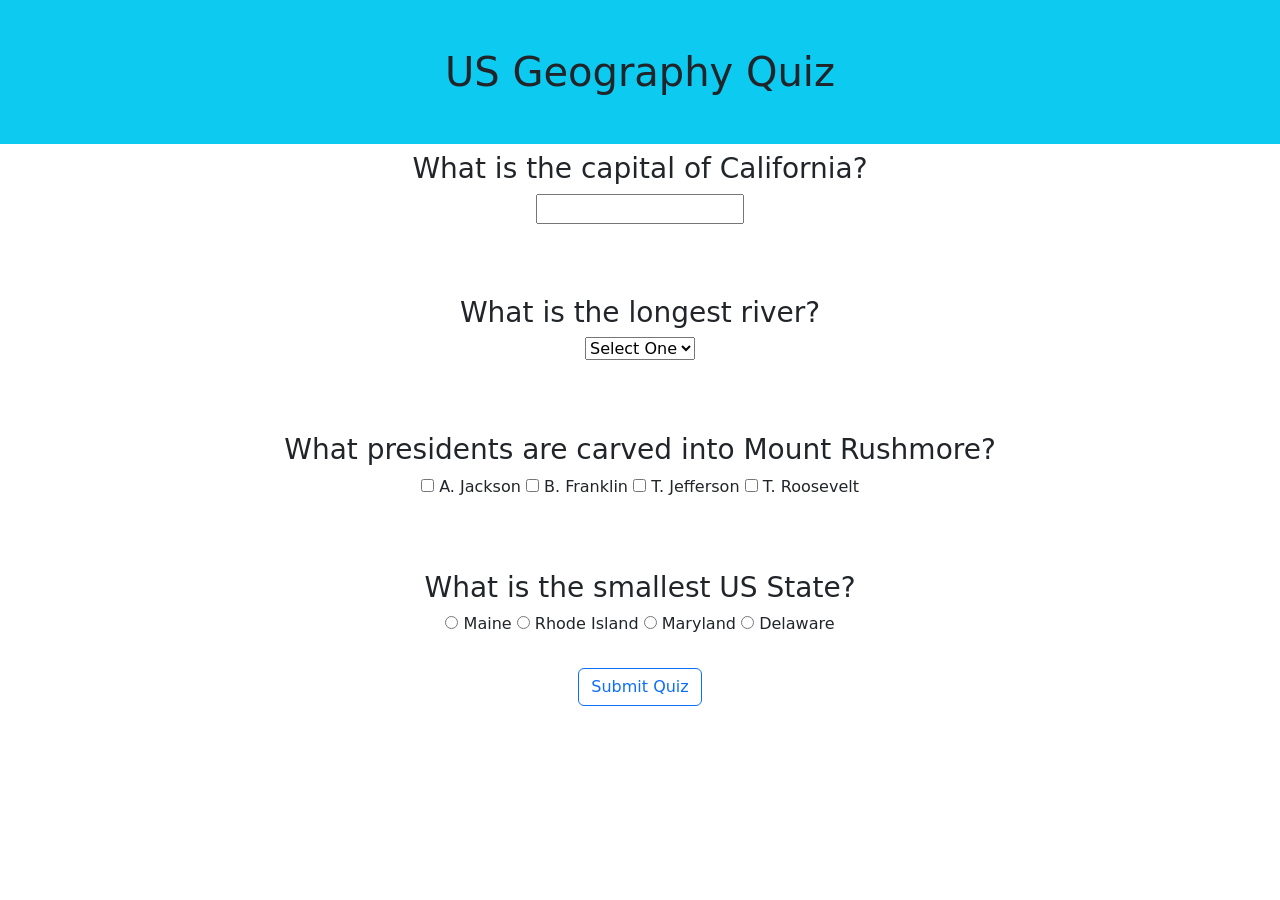
==== hw2/index.html @ 5f7fc5ca "fixed label of the image on html" ====
<!DOCTYPE html>
<html lang="en">
<head>
  <meta charset="UTF-8">
  <meta name="viewport" content="width=device-width, initial-scale=1.0">
  <title>US Geography Quiz</title>

  <link rel="stylesheet"
  href="https://cdn.jsdelivr.net/npm/bootstrap@5.3.3/dist/css/bootstrap.min.css">

     <style>
        #markImg1 img,
        #markImg2 img,
        #markImg3 img,
        #markImg4 img {
            width: 35px;
            height: 35ps;
            object-fit: contain;
            margin-right: 8px;
        }
     </style>



</head>
<body class="text-center">

    <h1 class="p-5 bg-info">US Geography Quiz</h1>

    <h3><span id="markImg1"></span>What is the capital of California?</h3>
    <input type="text" id="q1">
    <br><br>
    <div id="q1Feedback"></div>
    <br><br>

    <h3><span id="markImg2"></span>What is the longest river?</h3>
    <select id="q2">
        <option value="">Select One</option>
        <option value="ms">Mississippi</option>
        <option value="mo">Missouri</option>
        <option value="co">Colorado</option>
        <option value="de">Delaware</option>
    </select>
    <br><br>
    <div id="q2Feedback"></div>
    <br><br>

    <h3><span id="markImg3"></span>What presidents are carved into Mount Rushmore?</h3>
    <input type="checkbox" id="Jackson"> <label for="Jackson">A. Jackson</label>
    <input type="checkbox" id="Franklin"> <label for="Franklin">B. Franklin</label>
    <input type="checkbox" id="Jefferson"> <label for="Jefferson">T. Jefferson</label>
    <input type="checkbox" id="Roosevelt"> <label for="Roosevelt">T. Roosevelt</label>
    <br><br>
    <div id="q3Feedback"></div>
    <br><br>

    <h3><span id="markImg4"></span>What is the smallest US State?</h3>
    <input type="radio" name="q4" id="me" value="Maine"> <label for="me">Maine</label>
    <input type="radio" name="q4" id="ri" value="Rhode Island"> <label for="ri">Rhode Island</label>
    <input type="radio" name="q4" id="md" value="Maryland"> <label for="md">Maryland</label>
    <input type="radio" name="q4" id="de" value="Delaware"> <label for="de">Delaware</label>
    <br><br>
    <div id="q4Feedback"></div>

    <h3 id="validationFdbk" class="bg-danger text-white"></h3>

    <button class="btn btn-outline-primary">Submit Quiz</button>
    <h2 id="totalScore" class="text-info"></h2>

  <script src="js/script.js"></script>

</body>
</html>
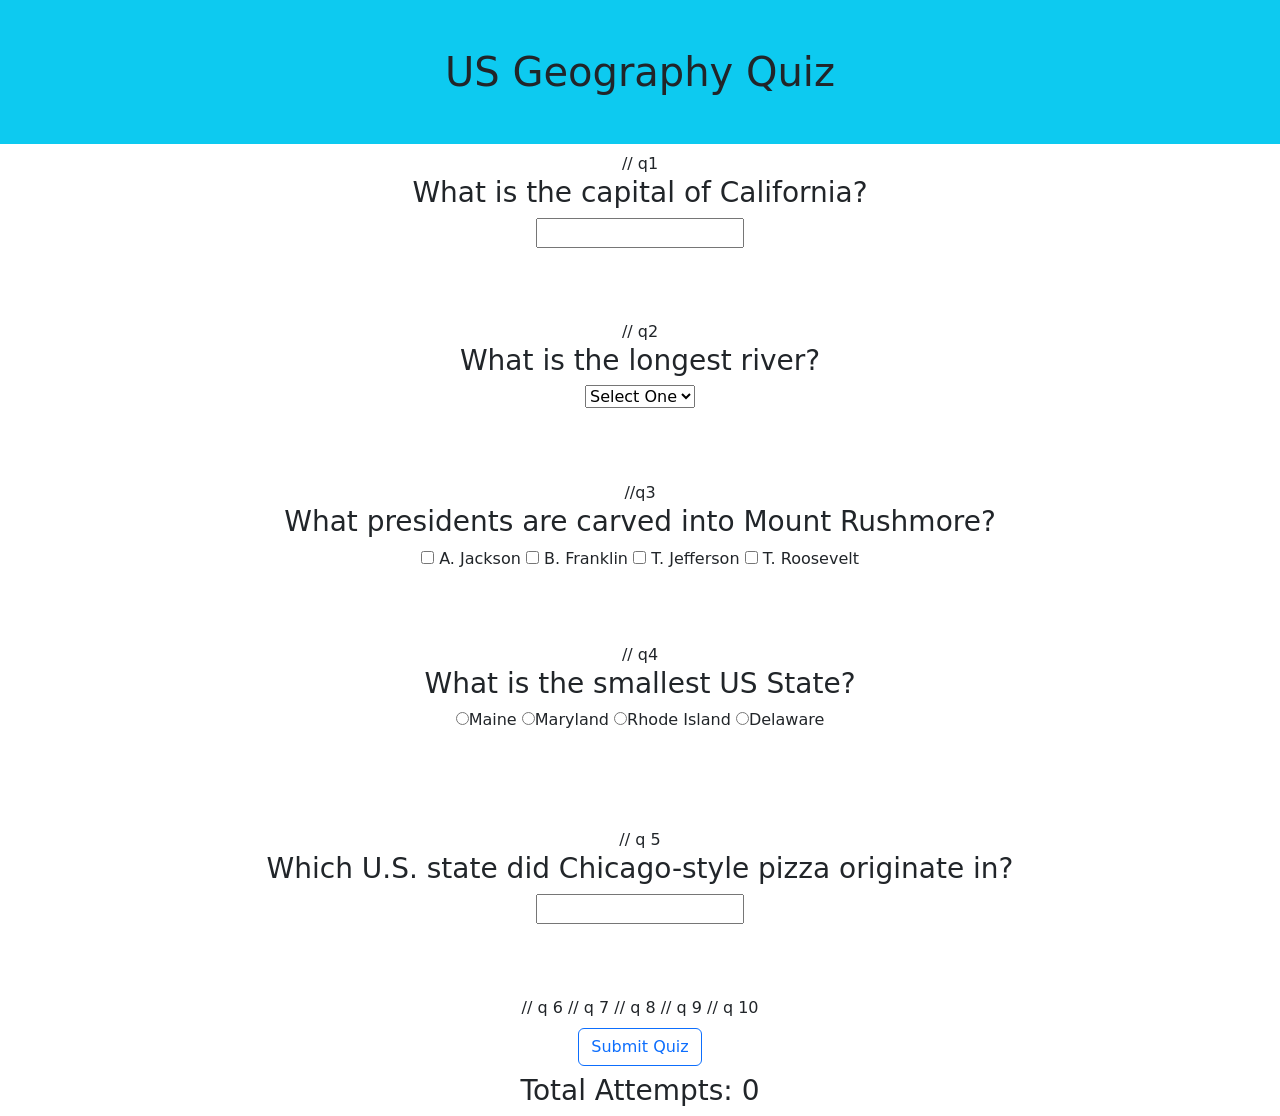
==== commit d9c9b639: "completed HW2 lessons and filling in resf of the questions" ====
--- a/hw2/index.html
+++ b/hw2/index.html
@@ -9,12 +9,9 @@
   href="https://cdn.jsdelivr.net/npm/bootstrap@5.3.3/dist/css/bootstrap.min.css">
 
      <style>
-        #markImg1 img,
-        #markImg2 img,
-        #markImg3 img,
-        #markImg4 img {
+        span[id^="markImg"] img {
             width: 35px;
-            height: 35ps;
+            height: 35px;
             object-fit: contain;
             margin-right: 8px;
         }
@@ -27,12 +24,14 @@
 
     <h1 class="p-5 bg-info">US Geography Quiz</h1>
 
+    // q1
     <h3><span id="markImg1"></span>What is the capital of California?</h3>
     <input type="text" id="q1">
     <br><br>
     <div id="q1Feedback"></div>
     <br><br>
 
+    // q2
     <h3><span id="markImg2"></span>What is the longest river?</h3>
     <select id="q2">
         <option value="">Select One</option>
@@ -45,6 +44,7 @@
     <div id="q2Feedback"></div>
     <br><br>
 
+    //q3
     <h3><span id="markImg3"></span>What presidents are carved into Mount Rushmore?</h3>
     <input type="checkbox" id="Jackson"> <label for="Jackson">A. Jackson</label>
     <input type="checkbox" id="Franklin"> <label for="Franklin">B. Franklin</label>
@@ -54,20 +54,38 @@
     <div id="q3Feedback"></div>
     <br><br>
 
+    // q4
     <h3><span id="markImg4"></span>What is the smallest US State?</h3>
-    <input type="radio" name="q4" id="me" value="Maine"> <label for="me">Maine</label>
-    <input type="radio" name="q4" id="ri" value="Rhode Island"> <label for="ri">Rhode Island</label>
-    <input type="radio" name="q4" id="md" value="Maryland"> <label for="md">Maryland</label>
-    <input type="radio" name="q4" id="de" value="Delaware"> <label for="de">Delaware</label>
+    <div id="q4Choices"></div>
     <br><br>
     <div id="q4Feedback"></div>
+    <br><br>
+
+    // q 5
+    <h3><span id="markImg5"></span>Which U.S. state did Chicago-style pizza originate in?</h3>
+    <input type="text" id="q5">
+    <br><br>
+    <div id="q5Feedback"></div>
+    <br><br>
+
+    // q 6
+    // q 7 
+    // q 8
+    // q 9
+    // q 10
+
+
+
 
     <h3 id="validationFdbk" class="bg-danger text-white"></h3>
 
     <button class="btn btn-outline-primary">Submit Quiz</button>
-    <h2 id="totalScore" class="text-info"></h2>
 
-  <script src="js/script.js"></script>
+    <h2 id="totalScore"></h2>
+    <h3 id="congratsMessage"></h3>
+    <h3 id="totalAttempts"></h3>
+
+    <script src="js/script.js"></script>
 
 </body>
 </html>
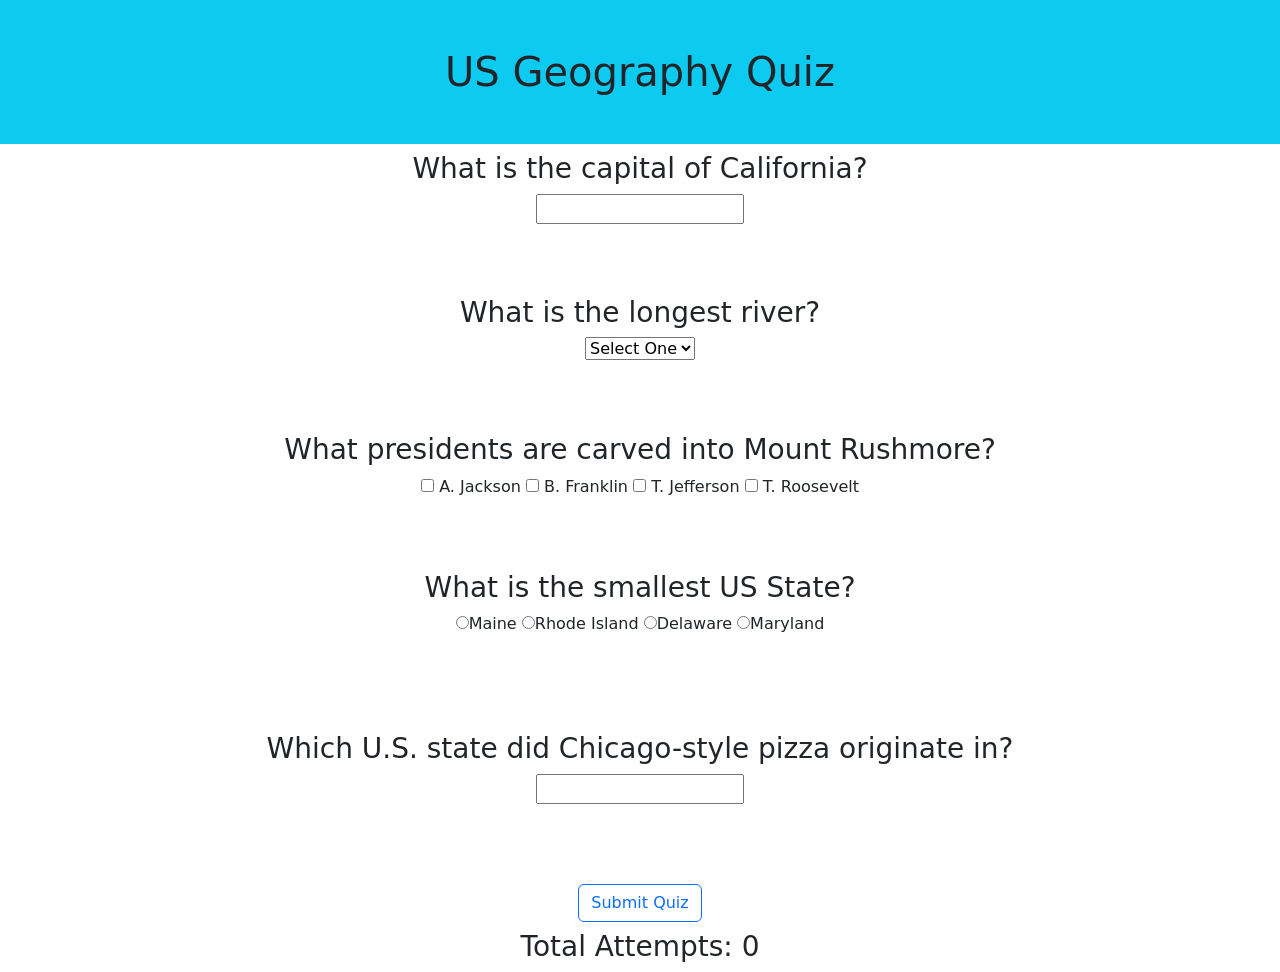
==== commit 022b8a58: "added q5" ====
--- a/hw2/index.html
+++ b/hw2/index.html
@@ -24,14 +24,14 @@
 
     <h1 class="p-5 bg-info">US Geography Quiz</h1>
 
-    // q1
+    <!-- q1 -->
     <h3><span id="markImg1"></span>What is the capital of California?</h3>
     <input type="text" id="q1">
     <br><br>
     <div id="q1Feedback"></div>
     <br><br>
 
-    // q2
+    <!-- q1 -->
     <h3><span id="markImg2"></span>What is the longest river?</h3>
     <select id="q2">
         <option value="">Select One</option>
@@ -44,7 +44,7 @@
     <div id="q2Feedback"></div>
     <br><br>
 
-    //q3
+    <!-- q3 -->
     <h3><span id="markImg3"></span>What presidents are carved into Mount Rushmore?</h3>
     <input type="checkbox" id="Jackson"> <label for="Jackson">A. Jackson</label>
     <input type="checkbox" id="Franklin"> <label for="Franklin">B. Franklin</label>
@@ -54,25 +54,26 @@
     <div id="q3Feedback"></div>
     <br><br>
 
-    // q4
+    <!-- q4 -->
     <h3><span id="markImg4"></span>What is the smallest US State?</h3>
     <div id="q4Choices"></div>
     <br><br>
     <div id="q4Feedback"></div>
     <br><br>
 
-    // q 5
+    <!-- q5 -->
     <h3><span id="markImg5"></span>Which U.S. state did Chicago-style pizza originate in?</h3>
     <input type="text" id="q5">
     <br><br>
     <div id="q5Feedback"></div>
     <br><br>
 
-    // q 6
-    // q 7 
-    // q 8
-    // q 9
-    // q 10
+    <!-- q 6 -->
+    <!-- q 7 -->
+    <!-- q 8 -->
+    <!-- q 9 -->
+    <!-- q 10 -->
+
 
 
 
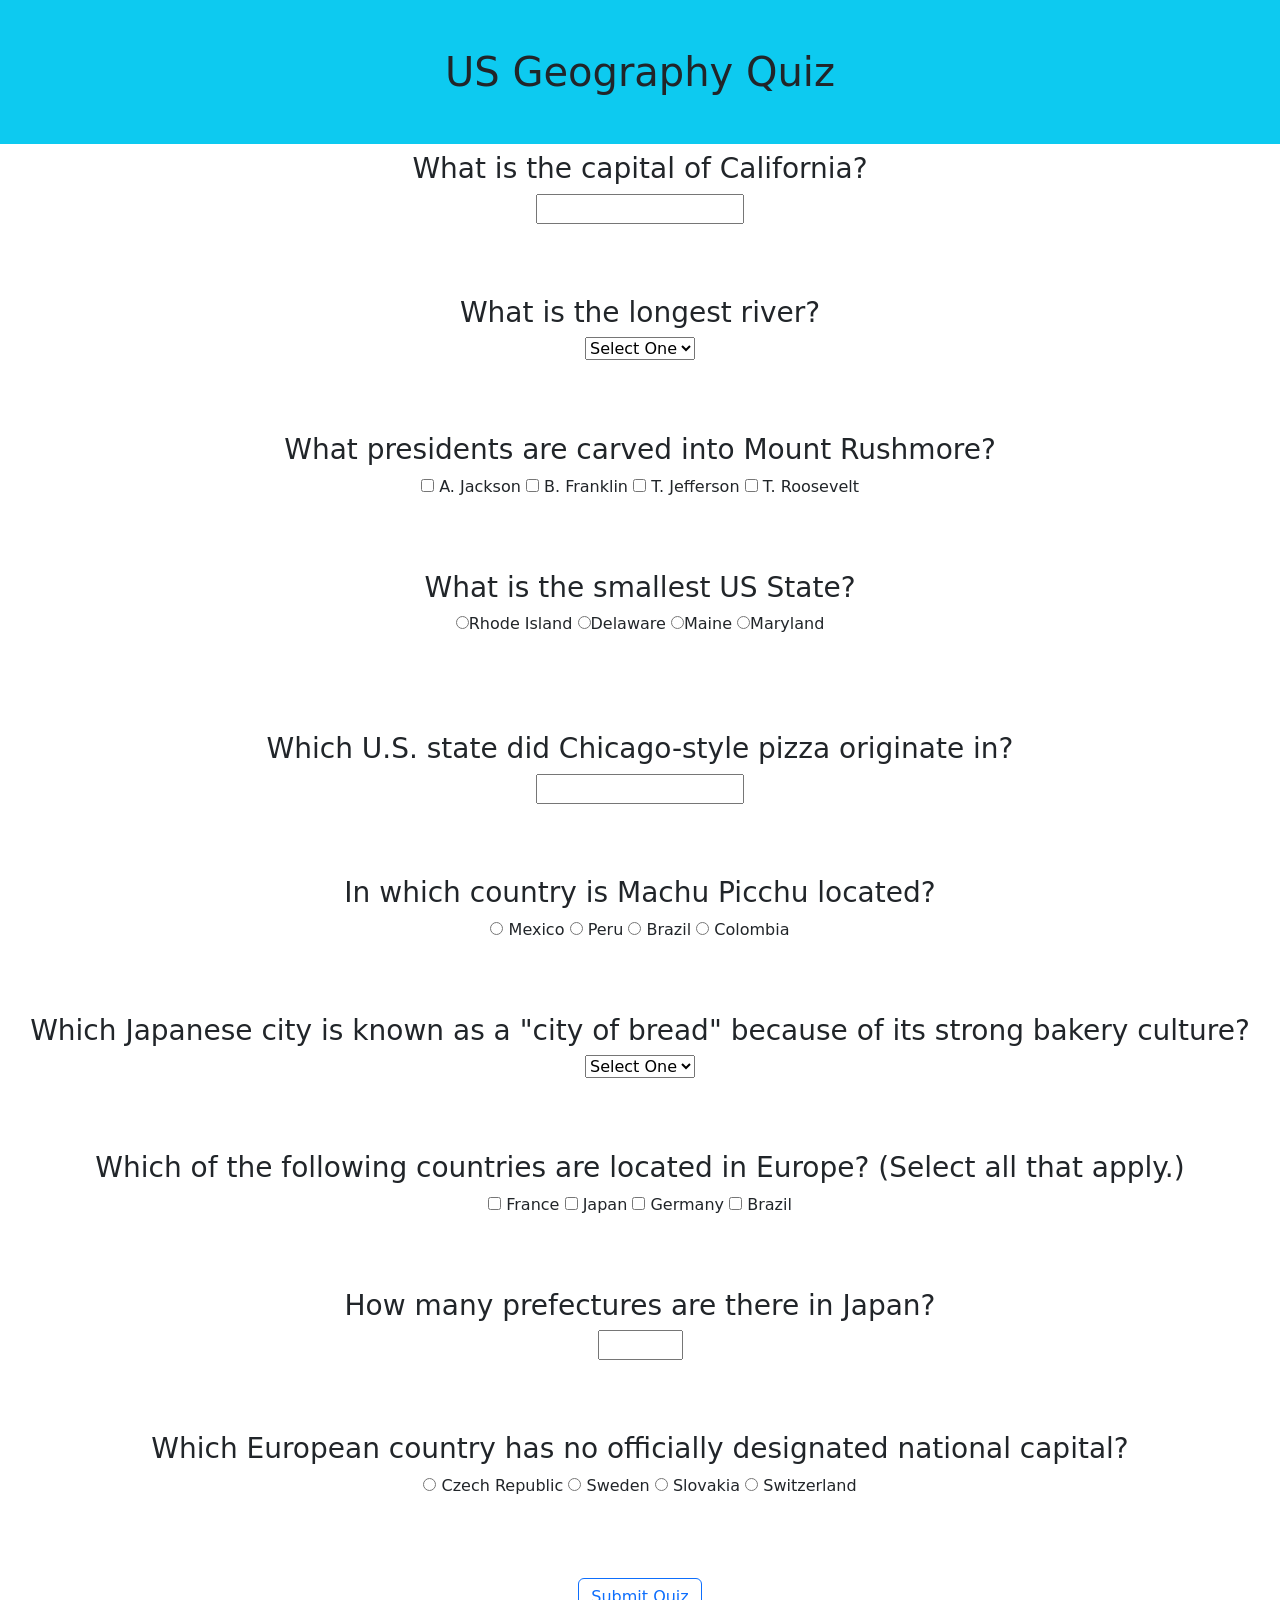
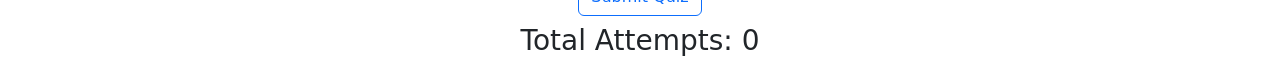
==== commit 0dfc14e6: "filled in 6 questions along with the 4 questions" ====
--- a/hw2/index.html
+++ b/hw2/index.html
@@ -68,11 +68,86 @@
     <div id="q5Feedback"></div>
     <br><br>
 
-    <!-- q 6 -->
-    <!-- q 7 -->
-    <!-- q 8 -->
-    <!-- q 9 -->
-    <!-- q 10 -->
+    <!-- q6 -->
+    <h3><span id="markImg6"></span>In which country is Machu Picchu located?</h3>
+
+    <input type="radio" name="q6" id="q6Mexico" value="Mexico">
+    <label for="q6Mexico">Mexico</label>
+
+    <input type="radio" name="q6" id="q6Peru" value="Peru">
+    <label for="q6Peru">Peru</label>
+
+    <input type="radio" name="q6" id="q6Brazil" value="Brazil">
+    <label for="q6Brazil">Brazil</label>
+
+    <input type="radio" name="q6" id="q6Colombia" value="Colombia">
+    <label for="q6Colombia">Colombia</label>
+
+    <br><br>
+    <div id="q6Feedback"></div>
+    <br><br>
+
+    <!-- q7 -->
+    <h3><span id="markImg7"></span>Which Japanese city is known as a "city of bread" because of its strong bakery culture?</h3>
+
+    <select id="q7">
+        <option value="">Select One</option>
+        <option value="Hakodate">Hakodate</option>
+        <option value="Hakata">Hakata</option>
+        <option value="Kobe">Kobe</option>
+        <option value="Nagasaki">Nagasaki</option>
+    </select>
+
+    <br><br>
+    <div id="q7Feedback"></div>
+    <br><br>
+
+    <!-- q8 -->
+    <h3><span id="markImg8"></span>Which of the following countries are located in Europe? (Select all that apply.)</h3>
+
+    <input type="checkbox" id="q8France">
+    <label for="q8France">France</label>
+
+    <input type="checkbox" id="q8Japan">
+    <label for="q8Japan">Japan</label>
+
+    <input type="checkbox" id="q8Germany">
+    <label for="q8Germany">Germany</label>
+
+    <input type="checkbox" id="q8Brazil">
+    <label for="q8Brazil">Brazil</label>
+
+    <br><br>
+    <div id="q8Feedback"></div>
+    <br><br>
+
+    <!-- q9 -->
+    <h3><span id="markImg9"></span>How many prefectures are there in Japan?</h3>
+
+    <input type="number" id="q9" min="1" max="100">
+
+    <br><br>
+    <div id="q9Feedback"></div>
+    <br><br>
+
+    <!-- q10 -->
+    <h3><span id="markImg10"></span>Which European country has no officially designated national capital?</h3>
+
+    <input type="radio" name="q10" id="q10Czech" value="Czech Republic">
+    <label for="q10Czech">Czech Republic</label>
+
+    <input type="radio" name="q10" id="q10Sweden" value="Sweden">
+    <label for="q10Sweden">Sweden</label>
+
+    <input type="radio" name="q10" id="q10Slovakia" value="Slovakia">
+    <label for="q10Slovakia">Slovakia</label>
+
+    <input type="radio" name="q10" id="q10Switzerland" value="Switzerland">
+    <label for="q10Switzerland">Switzerland</label>
+
+    <br><br>
+    <div id="q10Feedback"></div>
+    <br><br>
 
 
 
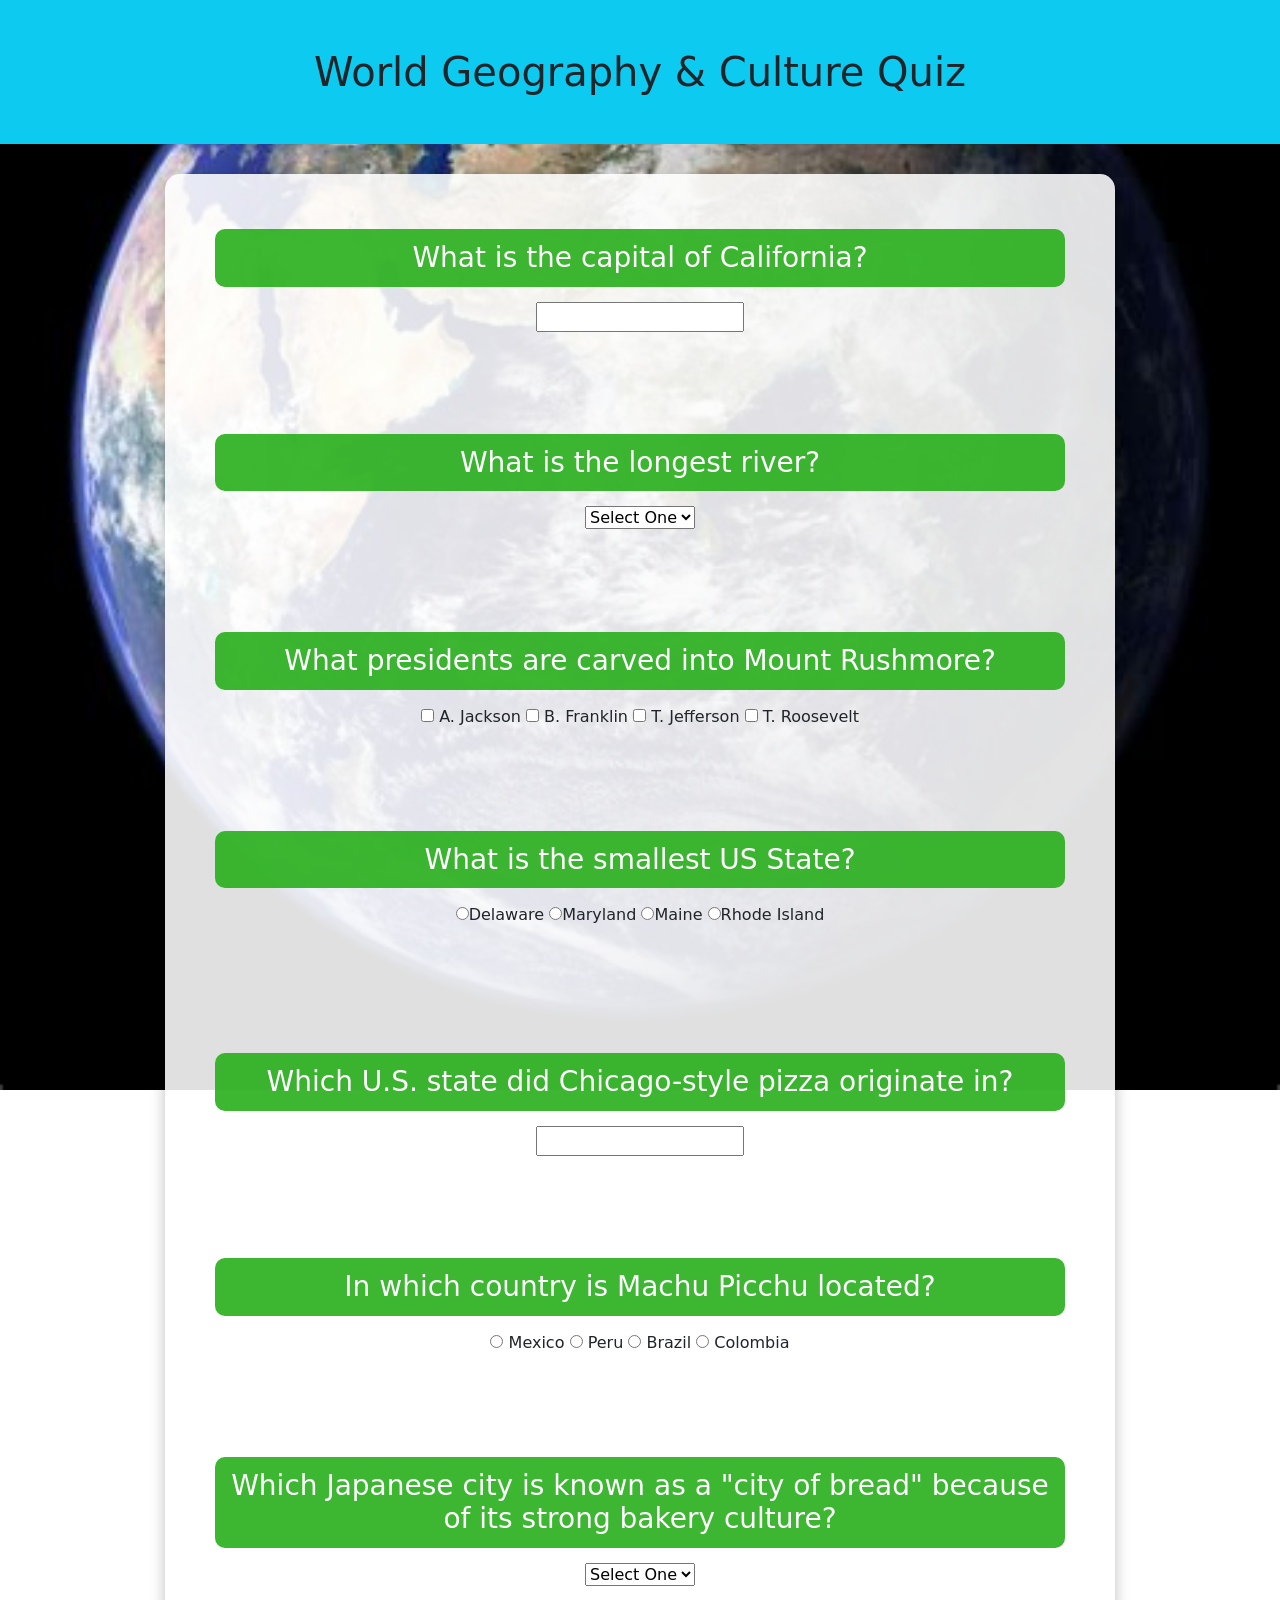
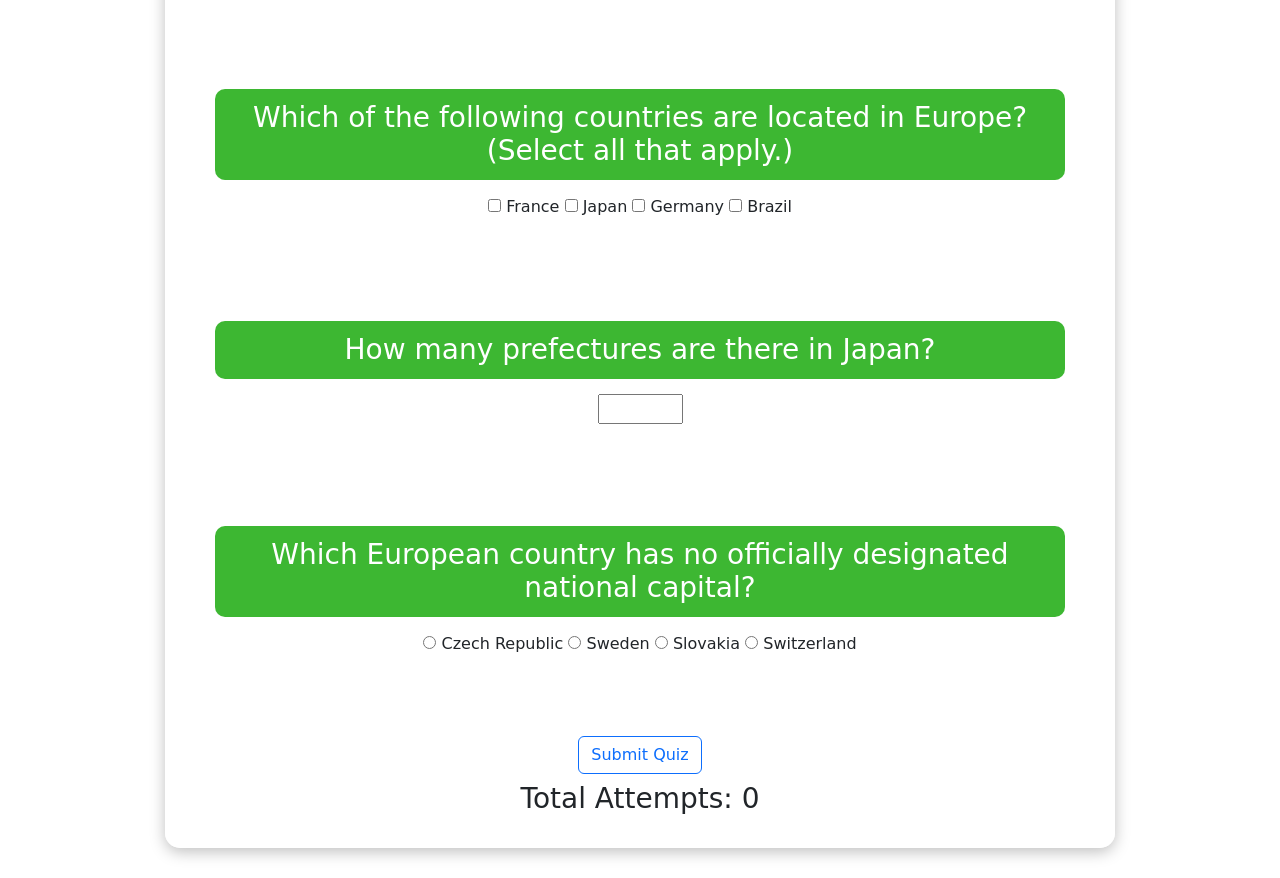
==== commit 860e7890: "added background image on html and added congradulatory message with formatting." ====
--- a/hw2/index.html
+++ b/hw2/index.html
@@ -3,10 +3,13 @@
 <head>
   <meta charset="UTF-8">
   <meta name="viewport" content="width=device-width, initial-scale=1.0">
-  <title>US Geography Quiz</title>
+  <title>World Geography Quiz</title> 
 
   <link rel="stylesheet"
-  href="https://cdn.jsdelivr.net/npm/bootstrap@5.3.3/dist/css/bootstrap.min.css">
+      href="https://cdn.jsdelivr.net/npm/bootstrap@5.3.3/dist/css/bootstrap.min.css">
+  <link rel="stylesheet" href="css/styles.css">
+
+  
 
      <style>
         span[id^="markImg"] img {
@@ -22,146 +25,150 @@
 </head>
 <body class="text-center">
 
-    <h1 class="p-5 bg-info">US Geography Quiz</h1>
+    <h1 class="p-5 bg-info">World Geography & Culture Quiz</h1>
 
-    <!-- q1 -->
-    <h3><span id="markImg1"></span>What is the capital of California?</h3>
-    <input type="text" id="q1">
-    <br><br>
-    <div id="q1Feedback"></div>
-    <br><br>
+    <main class="quiz-container">
 
-    <!-- q1 -->
-    <h3><span id="markImg2"></span>What is the longest river?</h3>
-    <select id="q2">
-        <option value="">Select One</option>
-        <option value="ms">Mississippi</option>
-        <option value="mo">Missouri</option>
-        <option value="co">Colorado</option>
-        <option value="de">Delaware</option>
-    </select>
-    <br><br>
-    <div id="q2Feedback"></div>
-    <br><br>
+        <!-- Questions 1 through 10 -->
 
-    <!-- q3 -->
-    <h3><span id="markImg3"></span>What presidents are carved into Mount Rushmore?</h3>
-    <input type="checkbox" id="Jackson"> <label for="Jackson">A. Jackson</label>
-    <input type="checkbox" id="Franklin"> <label for="Franklin">B. Franklin</label>
-    <input type="checkbox" id="Jefferson"> <label for="Jefferson">T. Jefferson</label>
-    <input type="checkbox" id="Roosevelt"> <label for="Roosevelt">T. Roosevelt</label>
-    <br><br>
-    <div id="q3Feedback"></div>
-    <br><br>
+        <!-- q1 -->
+        <h3 class="quiz-question"><span id="markImg1"></span>What is the capital of California?</h3>
+        <input type="text" id="q1">
+        <br><br>
+        <div id="q1Feedback"></div>
+        <br><br>
 
-    <!-- q4 -->
-    <h3><span id="markImg4"></span>What is the smallest US State?</h3>
-    <div id="q4Choices"></div>
-    <br><br>
-    <div id="q4Feedback"></div>
-    <br><br>
+        <!-- q2 -->
+        <h3 class="quiz-question"><span id="markImg2"></span>What is the longest river?</h3>
+        <select id="q2">
+            <option value="">Select One</option>
+            <option value="ms">Mississippi</option>
+            <option value="mo">Missouri</option>
+            <option value="co">Colorado</option>
+            <option value="de">Delaware</option>
+        </select>
+        <br><br>
+        <div id="q2Feedback"></div>
+        <br><br>
 
-    <!-- q5 -->
-    <h3><span id="markImg5"></span>Which U.S. state did Chicago-style pizza originate in?</h3>
-    <input type="text" id="q5">
-    <br><br>
-    <div id="q5Feedback"></div>
-    <br><br>
+        <!-- q3 -->
+        <h3 class="quiz-question"><span id="markImg3"></span>What presidents are carved into Mount Rushmore?</h3>
+        <input type="checkbox" id="Jackson"> <label for="Jackson">A. Jackson</label>
+        <input type="checkbox" id="Franklin"> <label for="Franklin">B. Franklin</label>
+        <input type="checkbox" id="Jefferson"> <label for="Jefferson">T. Jefferson</label>
+        <input type="checkbox" id="Roosevelt"> <label for="Roosevelt">T. Roosevelt</label>
+        <br><br>
+        <div id="q3Feedback"></div>
+        <br><br>
 
-    <!-- q6 -->
-    <h3><span id="markImg6"></span>In which country is Machu Picchu located?</h3>
+        <!-- q4 -->
+        <h3 class="quiz-question"><span id="markImg4"></span>What is the smallest US State?</h3>
+        <div id="q4Choices"></div>
+        <br><br>
+        <div id="q4Feedback"></div>
+        <br><br>
 
-    <input type="radio" name="q6" id="q6Mexico" value="Mexico">
-    <label for="q6Mexico">Mexico</label>
+        <!-- q5 -->
+        <h3 class="quiz-question"><span id="markImg5"></span>Which U.S. state did Chicago-style pizza originate in?</h3>
+        <input type="text" id="q5">
+        <br><br>
+        <div id="q5Feedback"></div>
+        <br><br>
 
-    <input type="radio" name="q6" id="q6Peru" value="Peru">
-    <label for="q6Peru">Peru</label>
+        <!-- q6 -->
+        <h3 class="quiz-question"><span id="markImg6"></span>In which country is Machu Picchu located?</h3>
 
-    <input type="radio" name="q6" id="q6Brazil" value="Brazil">
-    <label for="q6Brazil">Brazil</label>
+        <input type="radio" name="q6" id="q6Mexico" value="Mexico">
+        <label for="q6Mexico">Mexico</label>
 
-    <input type="radio" name="q6" id="q6Colombia" value="Colombia">
-    <label for="q6Colombia">Colombia</label>
+        <input type="radio" name="q6" id="q6Peru" value="Peru">
+        <label for="q6Peru">Peru</label>
 
-    <br><br>
-    <div id="q6Feedback"></div>
-    <br><br>
+        <input type="radio" name="q6" id="q6Brazil" value="Brazil">
+        <label for="q6Brazil">Brazil</label>
 
-    <!-- q7 -->
-    <h3><span id="markImg7"></span>Which Japanese city is known as a "city of bread" because of its strong bakery culture?</h3>
+        <input type="radio" name="q6" id="q6Colombia" value="Colombia">
+        <label for="q6Colombia">Colombia</label>
 
-    <select id="q7">
-        <option value="">Select One</option>
-        <option value="Hakodate">Hakodate</option>
-        <option value="Hakata">Hakata</option>
-        <option value="Kobe">Kobe</option>
-        <option value="Nagasaki">Nagasaki</option>
-    </select>
+        <br><br>
+        <div id="q6Feedback"></div>
+        <br><br>
 
-    <br><br>
-    <div id="q7Feedback"></div>
-    <br><br>
+        <!-- q7 -->
+        <h3 class="quiz-question"><span id="markImg7"></span>Which Japanese city is known as a "city of bread" because of its strong bakery culture?</h3>
 
-    <!-- q8 -->
-    <h3><span id="markImg8"></span>Which of the following countries are located in Europe? (Select all that apply.)</h3>
+        <select id="q7">
+            <option value="">Select One</option>
+            <option value="Hakodate">Hakodate</option>
+            <option value="Hakata">Hakata</option>
+            <option value="Kobe">Kobe</option>
+            <option value="Nagasaki">Nagasaki</option>
+        </select>
 
-    <input type="checkbox" id="q8France">
-    <label for="q8France">France</label>
+        <br><br>
+        <div id="q7Feedback"></div>
+        <br><br>
 
-    <input type="checkbox" id="q8Japan">
-    <label for="q8Japan">Japan</label>
+        <!-- q8 -->
+        <h3 class="quiz-question"><span id="markImg8"></span>Which of the following countries are located in Europe? (Select all that apply.)</h3>
 
-    <input type="checkbox" id="q8Germany">
-    <label for="q8Germany">Germany</label>
+        <input type="checkbox" id="q8France">
+        <label for="q8France">France</label>
 
-    <input type="checkbox" id="q8Brazil">
-    <label for="q8Brazil">Brazil</label>
+        <input type="checkbox" id="q8Japan">
+        <label for="q8Japan">Japan</label>
 
-    <br><br>
-    <div id="q8Feedback"></div>
-    <br><br>
+        <input type="checkbox" id="q8Germany">
+        <label for="q8Germany">Germany</label>
 
-    <!-- q9 -->
-    <h3><span id="markImg9"></span>How many prefectures are there in Japan?</h3>
+        <input type="checkbox" id="q8Brazil">
+        <label for="q8Brazil">Brazil</label>
 
-    <input type="number" id="q9" min="1" max="100">
+        <br><br>
+        <div id="q8Feedback"></div>
+        <br><br>
 
-    <br><br>
-    <div id="q9Feedback"></div>
-    <br><br>
+        <!-- q9 -->
+        <h3 class="quiz-question"><span id="markImg9"></span>How many prefectures are there in Japan?</h3>
 
-    <!-- q10 -->
-    <h3><span id="markImg10"></span>Which European country has no officially designated national capital?</h3>
+        <input type="number" id="q9" min="1" max="100">
 
-    <input type="radio" name="q10" id="q10Czech" value="Czech Republic">
-    <label for="q10Czech">Czech Republic</label>
+        <br><br>
+        <div id="q9Feedback"></div>
+        <br><br>
 
-    <input type="radio" name="q10" id="q10Sweden" value="Sweden">
-    <label for="q10Sweden">Sweden</label>
+        <!-- q10 -->
+        <h3 class="quiz-question"><span id="markImg10"></span>Which European country has no officially designated national capital?</h3>
 
-    <input type="radio" name="q10" id="q10Slovakia" value="Slovakia">
-    <label for="q10Slovakia">Slovakia</label>
+        <input type="radio" name="q10" id="q10Czech" value="Czech Republic">
+        <label for="q10Czech">Czech Republic</label>
 
-    <input type="radio" name="q10" id="q10Switzerland" value="Switzerland">
-    <label for="q10Switzerland">Switzerland</label>
+        <input type="radio" name="q10" id="q10Sweden" value="Sweden">
+        <label for="q10Sweden">Sweden</label>
 
-    <br><br>
-    <div id="q10Feedback"></div>
-    <br><br>
+        <input type="radio" name="q10" id="q10Slovakia" value="Slovakia">
+        <label for="q10Slovakia">Slovakia</label>
+
+        <input type="radio" name="q10" id="q10Switzerland" value="Switzerland">
+        <label for="q10Switzerland">Switzerland</label>
+
+        <br><br>
+        <div id="q10Feedback"></div>
+        <br><br>
 
 
 
 
+        <h3 id="validationFdbk" class="bg-danger text-white"></h3>
 
-    <h3 id="validationFdbk" class="bg-danger text-white"></h3>
+        <button class="btn btn-outline-primary">Submit Quiz</button>
 
-    <button class="btn btn-outline-primary">Submit Quiz</button>
+        <h2 id="totalScore"></h2>
+        <h3 id="congratsMessage"></h3>
+        <h3 id="totalAttempts"></h3>
 
-    <h2 id="totalScore"></h2>
-    <h3 id="congratsMessage"></h3>
-    <h3 id="totalAttempts"></h3>
+    </main>
 
     <script src="js/script.js"></script>
-
 </body>
 </html>
--- a/hw2/css/styles.css
+++ b/hw2/css/styles.css
@@ -0,0 +1,26 @@
+body {
+    background-image: url("../img/globe-image.jpg");    
+    background-size: cover;
+    background-position: center;
+    background-repeat: no-repeat;
+    background-attachment: fixed;
+    min-height: 100vh;
+}
+
+.quiz-container {
+    background-color: rgba(255, 255, 255, 0.88);
+    max-width: 950px;
+    margin: 30px auto;
+    padding: 25px;
+    border-radius: 15px;
+    box-shadow: 0 4px 15px rgba(0, 0, 0, 0.25);
+}
+
+.quiz-question {
+    background-color: rgba(40, 176, 28, 0.9);
+    color: white;
+    border-radius: 10px;
+    padding: 12px;
+    max-width: 850px;
+    margin: 30px auto 15px;
+}
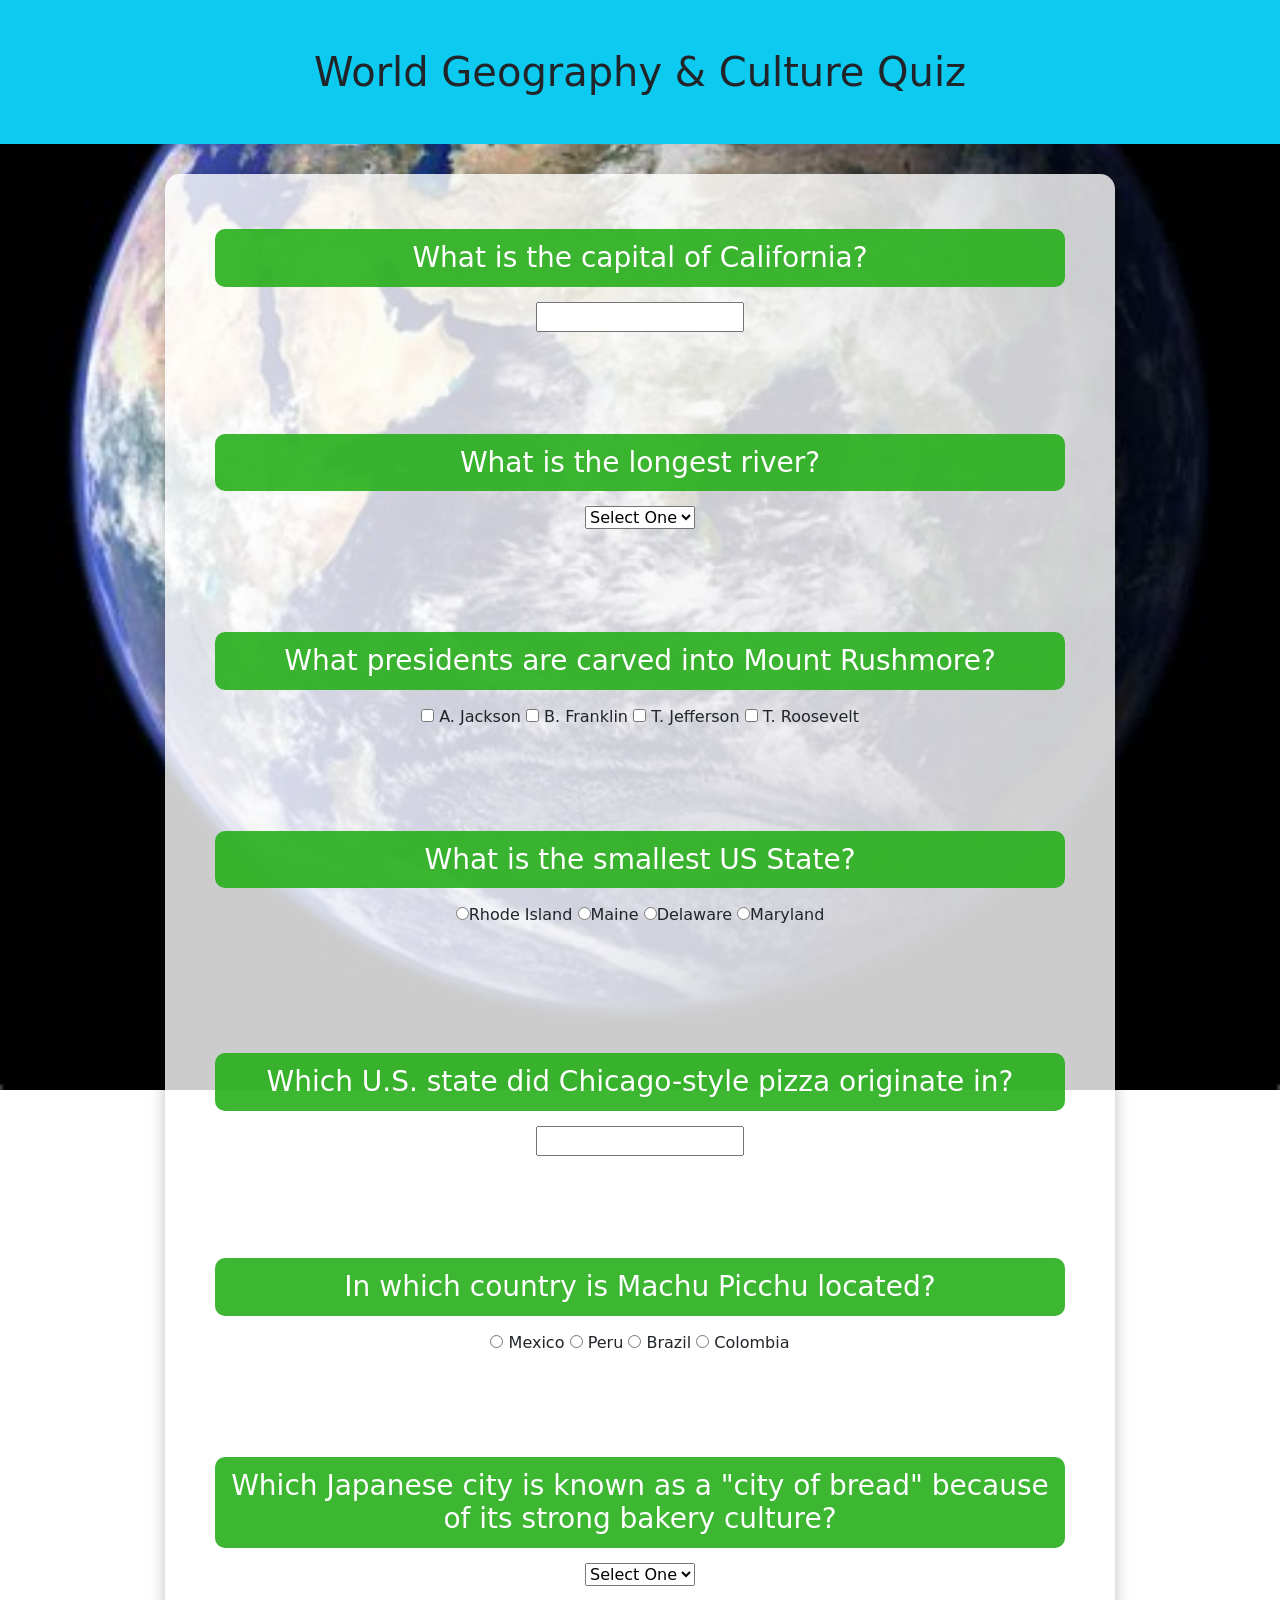
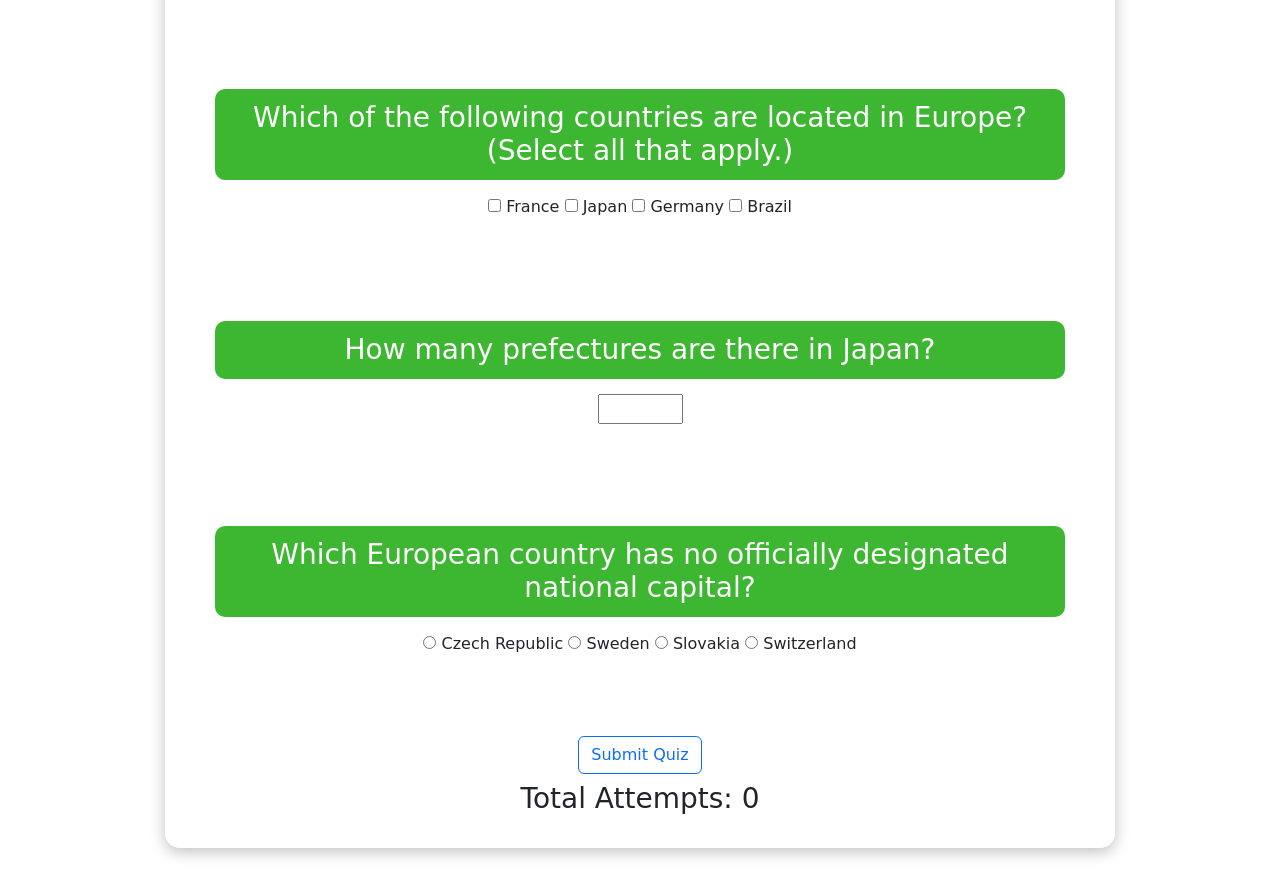
==== commit 71635ac4: "fixed code formatting on html" ====
--- a/hw2/index.html
+++ b/hw2/index.html
@@ -9,8 +9,6 @@
       href="https://cdn.jsdelivr.net/npm/bootstrap@5.3.3/dist/css/bootstrap.min.css">
   <link rel="stylesheet" href="css/styles.css">
 
-  
-
      <style>
         span[id^="markImg"] img {
             width: 35px;
@@ -19,8 +17,6 @@
             margin-right: 8px;
         }
      </style>
-
-
 
 </head>
 <body class="text-center">
@@ -157,8 +153,7 @@
         <br><br>
 
 
-
-
+        
         <h3 id="validationFdbk" class="bg-danger text-white"></h3>
 
         <button class="btn btn-outline-primary">Submit Quiz</button>
--- a/hw2/css/styles.css
+++ b/hw2/css/styles.css
@@ -8,7 +8,7 @@
 }
 
 .quiz-container {
-    background-color: rgba(255, 255, 255, 0.88);
+    background-color: rgba(255, 255, 255, 0.80);
     max-width: 950px;
     margin: 30px auto;
     padding: 25px;
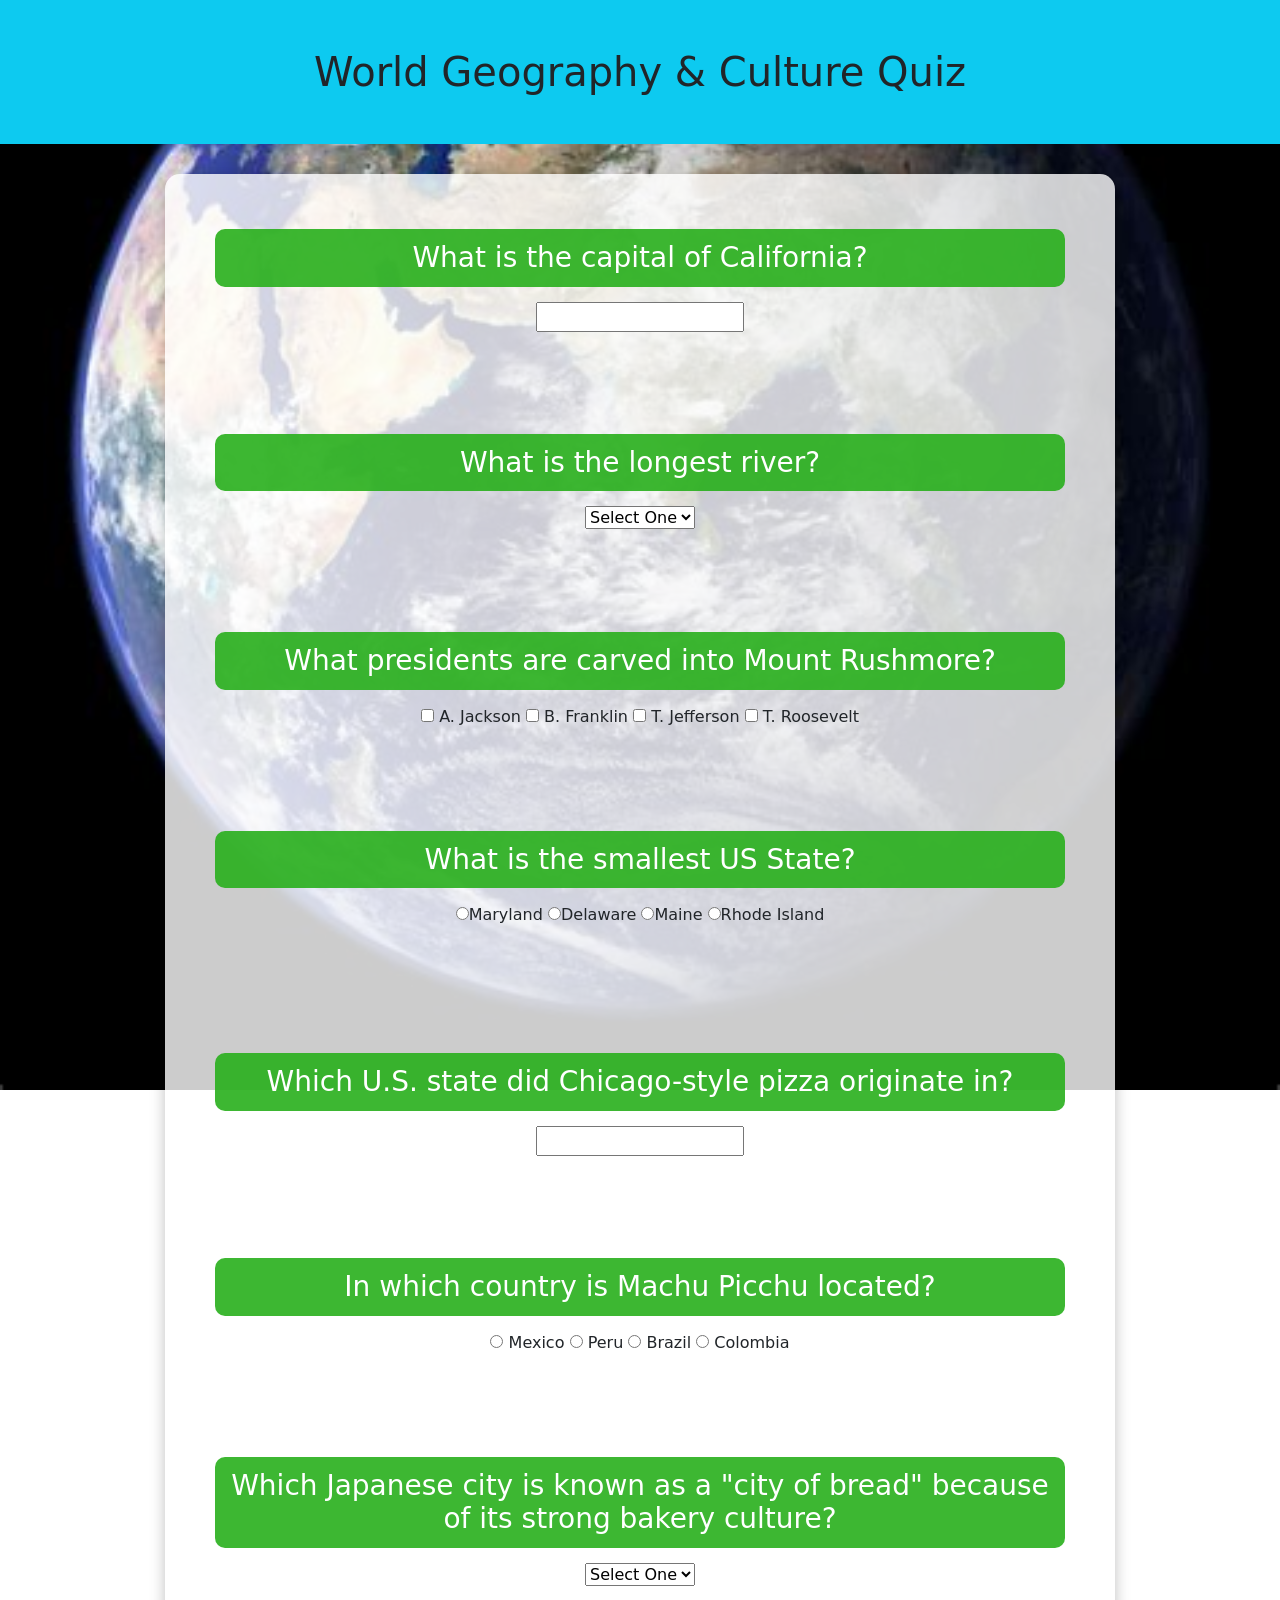
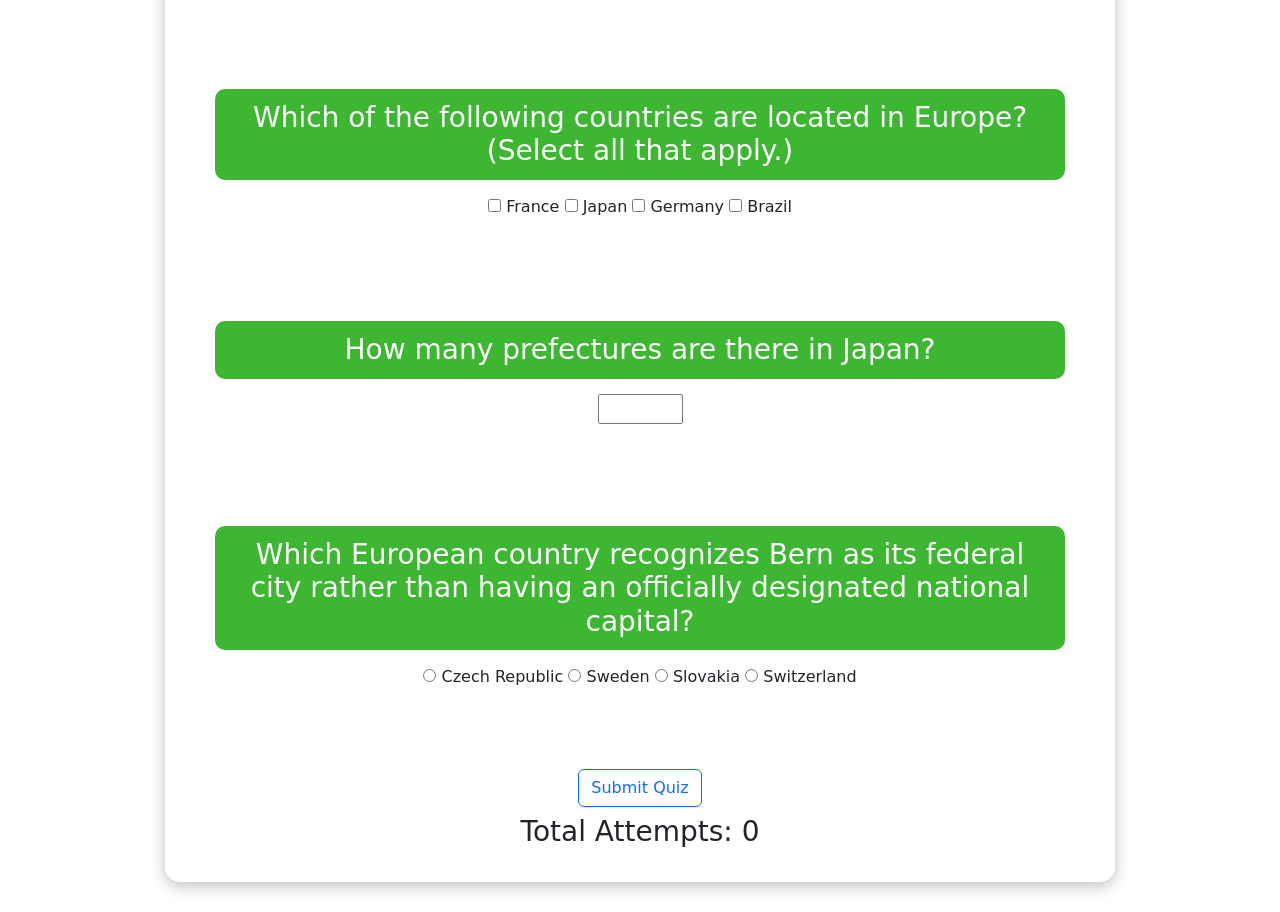
==== commit af4c7f38: "fixed grammar on one of the questions" ====
--- a/hw2/index.html
+++ b/hw2/index.html
@@ -134,7 +134,9 @@
         <br><br>
 
         <!-- q10 -->
-        <h3 class="quiz-question"><span id="markImg10"></span>Which European country has no officially designated national capital?</h3>
+        <h3 class="quiz-question"><span id="markImg10"></span>Which European 
+            country recognizes Bern as its federal city rather than 
+            having an officially designated national capital?</h3>
 
         <input type="radio" name="q10" id="q10Czech" value="Czech Republic">
         <label for="q10Czech">Czech Republic</label>
@@ -153,7 +155,7 @@
         <br><br>
 
 
-        
+
         <h3 id="validationFdbk" class="bg-danger text-white"></h3>
 
         <button class="btn btn-outline-primary">Submit Quiz</button>
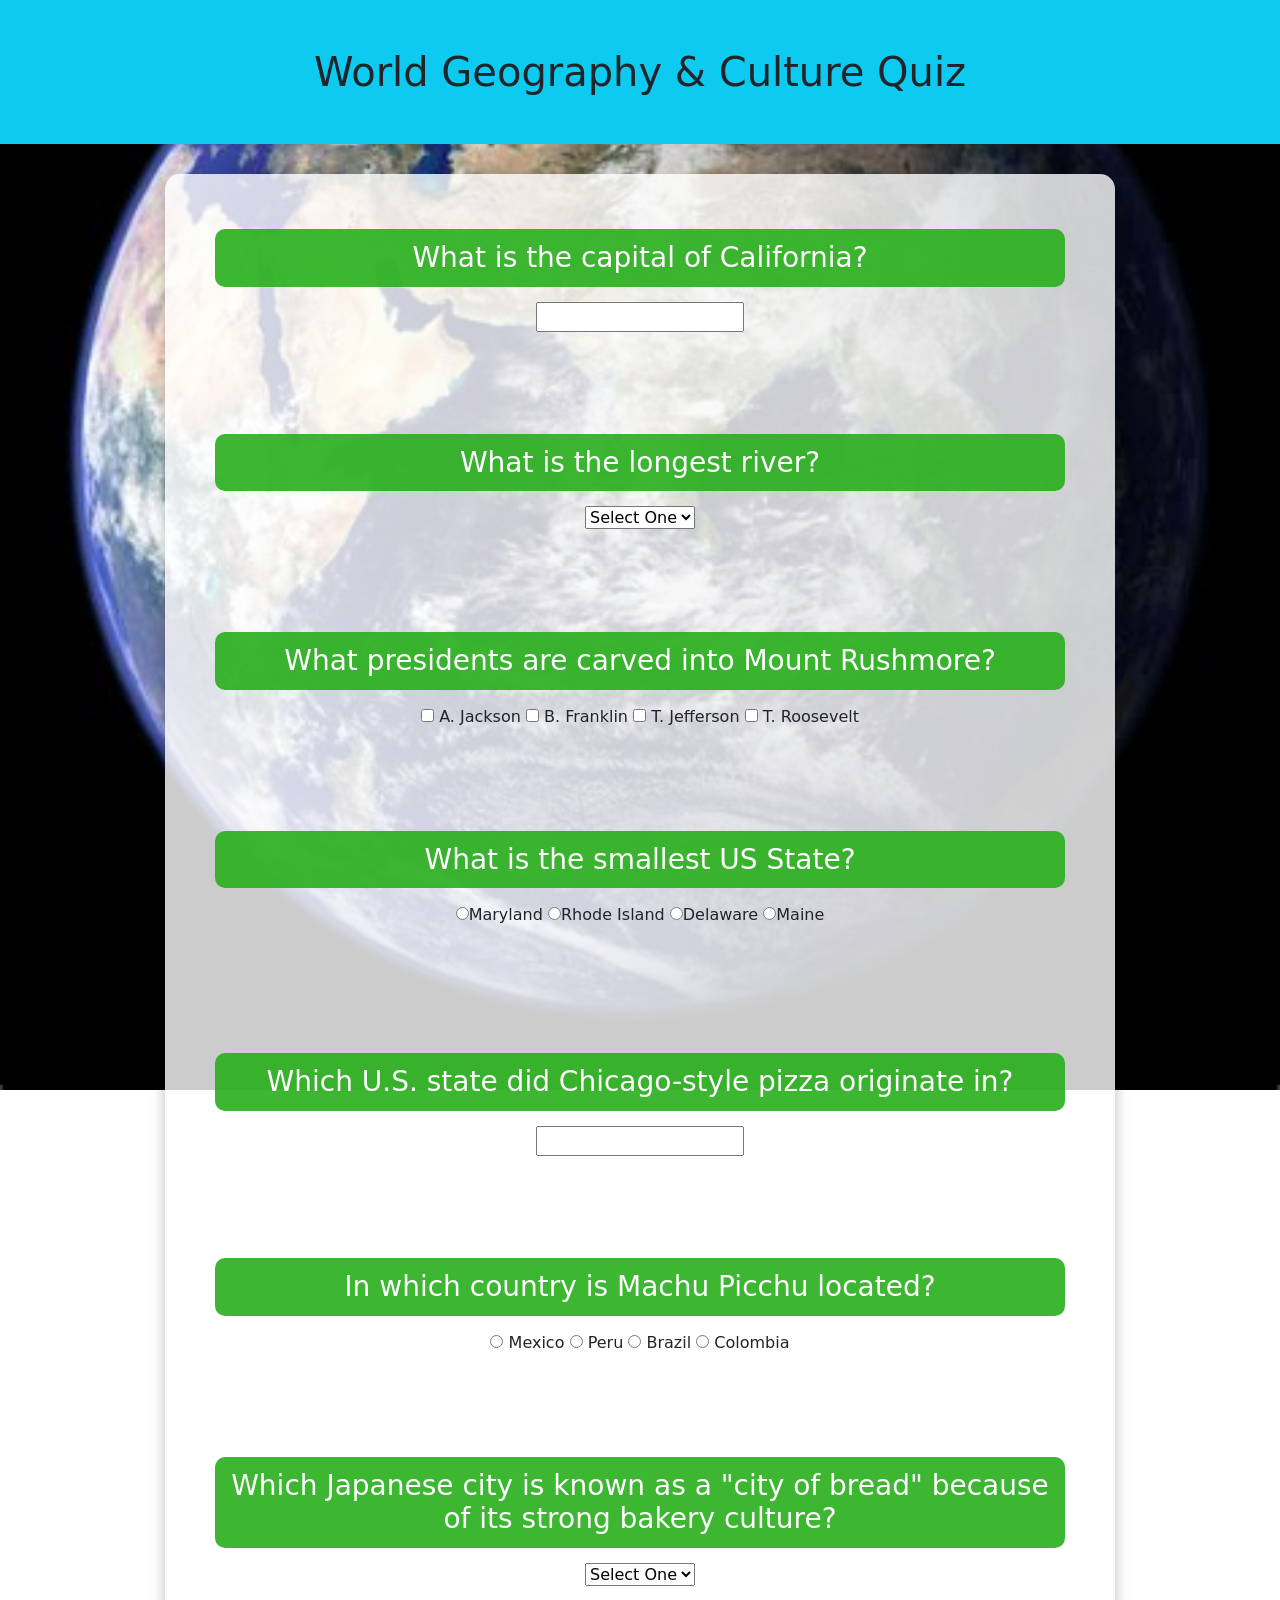
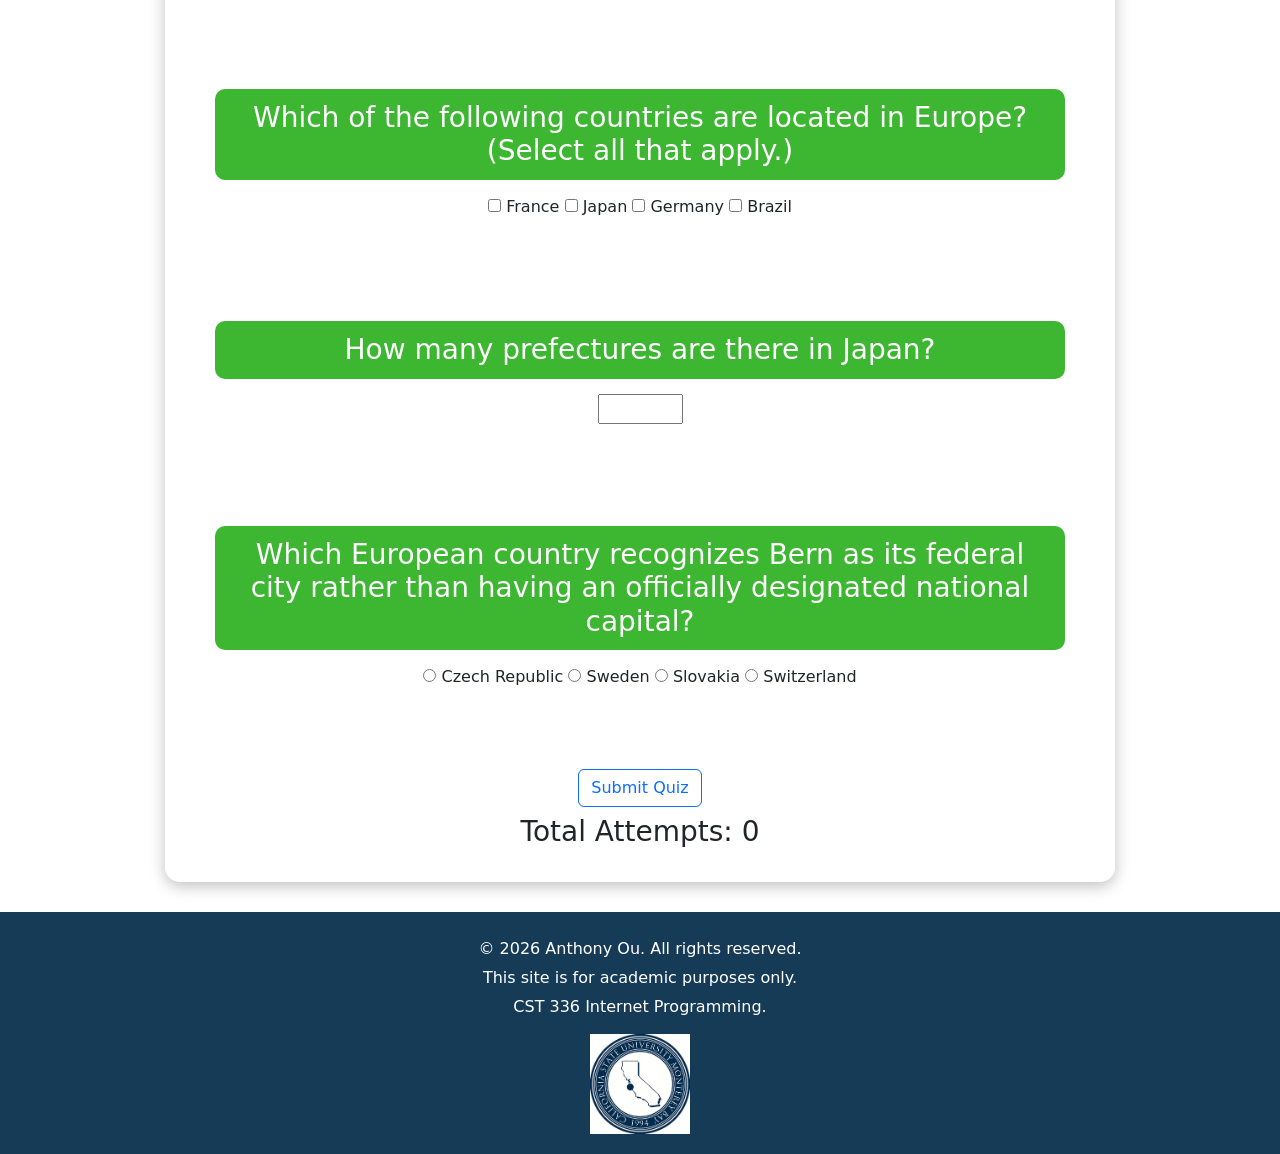
==== commit 5e5174f8: "added footer and school logo." ====
--- a/hw2/index.html
+++ b/hw2/index.html
@@ -166,6 +166,13 @@
 
     </main>
 
+    <footer>
+        <p>&copy; 2026 Anthony Ou. All rights reserved.</p>
+        <p>This site is for academic purposes only.</p>
+        <p>CST 336 Internet Programming.</p>
+        <img src="img/csumb_logo.jpg" alt="CSUMB logo" class="footer-logo">
+    </footer>
+
     <script src="js/script.js"></script>
 </body>
 </html>
--- a/hw2/css/styles.css
+++ b/hw2/css/styles.css
@@ -24,3 +24,21 @@
     max-width: 850px;
     margin: 30px auto 15px;
 }
+
+footer {
+    background-color: #163b57;
+    color: white;
+    text-align: center;
+    padding: 20px;
+    margin-top: 30px;
+}
+
+footer p {
+    margin: 5px 0;
+}
+
+.footer-logo {
+    width: 100px;
+    height: auto;
+    margin-top: 10px;
+}
